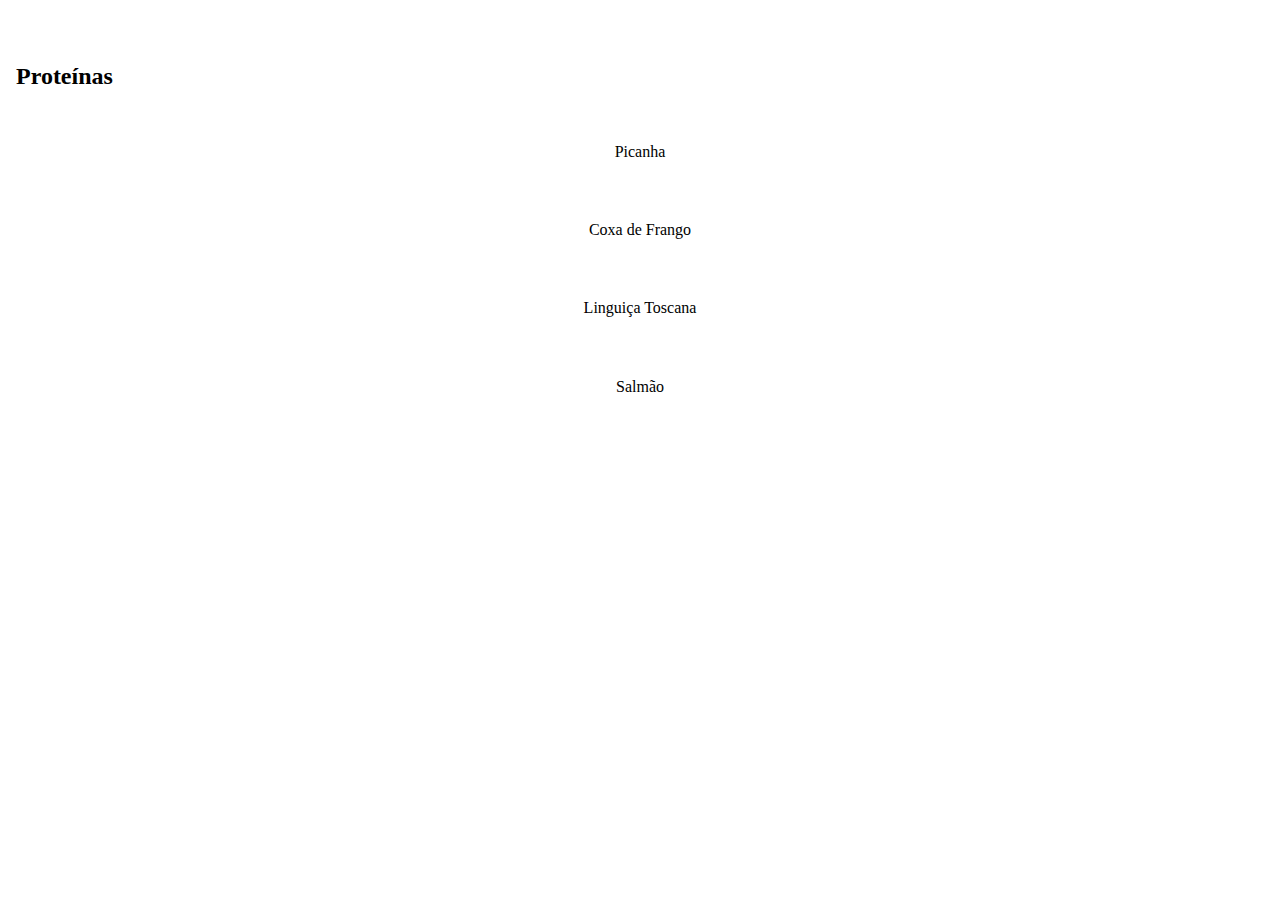
==== adicionar.html @ 7fdd82b9 "telas feitas sem hlinks e imagens" ====
<!DOCTYPE html>
<html lang="pt-br">

<head>
    <meta charset="UTF-8">
    <meta http-equiv="X-UA-Compatible" content="IE=edge">
    <meta name="viewport" content="width=device-width, initial-scale=1.0">

    <link rel="stylesheet" href="https://fonts.googleapis.com/icon?family=Material+Icons">

    <link rel="stylesheet" href="assets/css/reset.css">
    <link rel="stylesheet" href="assets/css/adicionar.css">

    <title>Adicionar</title>

</head>

<body>
    <header>
        <img class="voltar" src="https://via.placeholder.com/32" alt="">
        <img class="redondo" src="https://via.placeholder.com/32" alt="">
    </header>


    <main>
        <ul class="linha">
            <h1 class="secao">Proteínas</h1>
        </ul>
        <ul class="lista">
            <li class="cozinha">
                <ul class="linha">
                    <li>
                        <img class="comida" src="https://via.placeholder.com/32" alt="">
                    </li>
                    <li class="qtd">Picanha</li>
                    <li class="qtd">
                        <img class="mais" src="https://via.placeholder.com/32" alt="">
                    </li>
                </ul>
                <ul class="linha">
                    <li>
                        <img class="comida" src="https://via.placeholder.com/32" alt="">
                    </li>
                    <li class="qtd">Coxa de Frango</li>
                    <li class="qtd">
                        <img class="mais" src="https://via.placeholder.com/32" alt="">
                    </li>
                </ul>
                <ul class="linha">
                    <li>
                        <img class="comida" src="https://via.placeholder.com/32" alt="">
                    </li>
                    <li class="qtd">Linguiça Toscana</li>
                    <li class="qtd">
                        <img class="mais" src="https://via.placeholder.com/32" alt="">
                    </li>
                </ul>
                <ul class="linha">
                    <li>
                        <img class="comida" src="https://via.placeholder.com/32" alt="">
                    </li>
                    <li class="qtd">Salmão</li>
                    <li class="qtd">
                        <img class="mais" src="https://via.placeholder.com/32" alt="">
                    </li>
                </ul>
            </li>

        </ul>
    </main>
</body>

</html>
---- assets/css/adicionar.css ----
html,
body {
    height: 100%;
    width: 100%;
}

main {
    margin: 1rem;
}

.coluna {
    display: flex;
    flex-direction: column;
}

.linha {
    display: flex;
    flex-direction: row;
    justify-content: space-between;
    margin-top: 1rem;
}

.secao {
    margin-top: 2rem;
    width: 60%;
    margin-bottom: 0.5rem;
    font-weight: bold;
    font-size: x-large;
}

.cozinha {
    width: 100%;
    padding: 0.3rem;
}

.receitas {
    display: flex;
    flex-direction: column;
    justify-content: space-between;
    margin-top: 3rem;
    width: 100%;
    padding: 0.3rem;
    border: solid black 1px;
    border-radius: 0.5rem;
}

.topico {
    font-weight: bold;
    width: 100%;
    display: flex;
    flex-direction: row;
    justify-content: space-between;
    font-size: large;
}

.qtd {
    margin-top: 1.7rem;
    align-items: flex-end;
}

.lista {
    display: flex;
    width: 100%;
    flex-wrap: wrap;
    align-items: center;
}

.voltar {
    position: relative;
    margin-left: 0.5rem;
    margin-top: 0.5rem;
}


.redondo {
    position: relative;
    left: 33%;
    width: 15%;
    top: 1rem;
}

.foto {
    margin-left: 0.5rem;
    margin-right: 0.5rem;
    width: 6rem;
}

.legenda {
    margin-top: 0.15rem;
    text-align: center;
}

.comida {
    width: 5rem;
    margin-bottom: 2rem;
}

.titulo {
    font-size: large;
    font-weight: bold;
}

.margem {
    margin-left: 4.5rem;
}

.mais {
    width: 2.5rem;
    margin-bottom: 2rem;
}

.menos {
    width: 2.5rem;
    margin-bottom: 2rem;
}

.grama {
    margin-top: 2.3rem;
    font-size: large;
}

.contorno {
    display: flex;
    flex-direction: row;
    justify-content: space-around;
    margin-top: 1rem;
    border: 1px solid black;
}
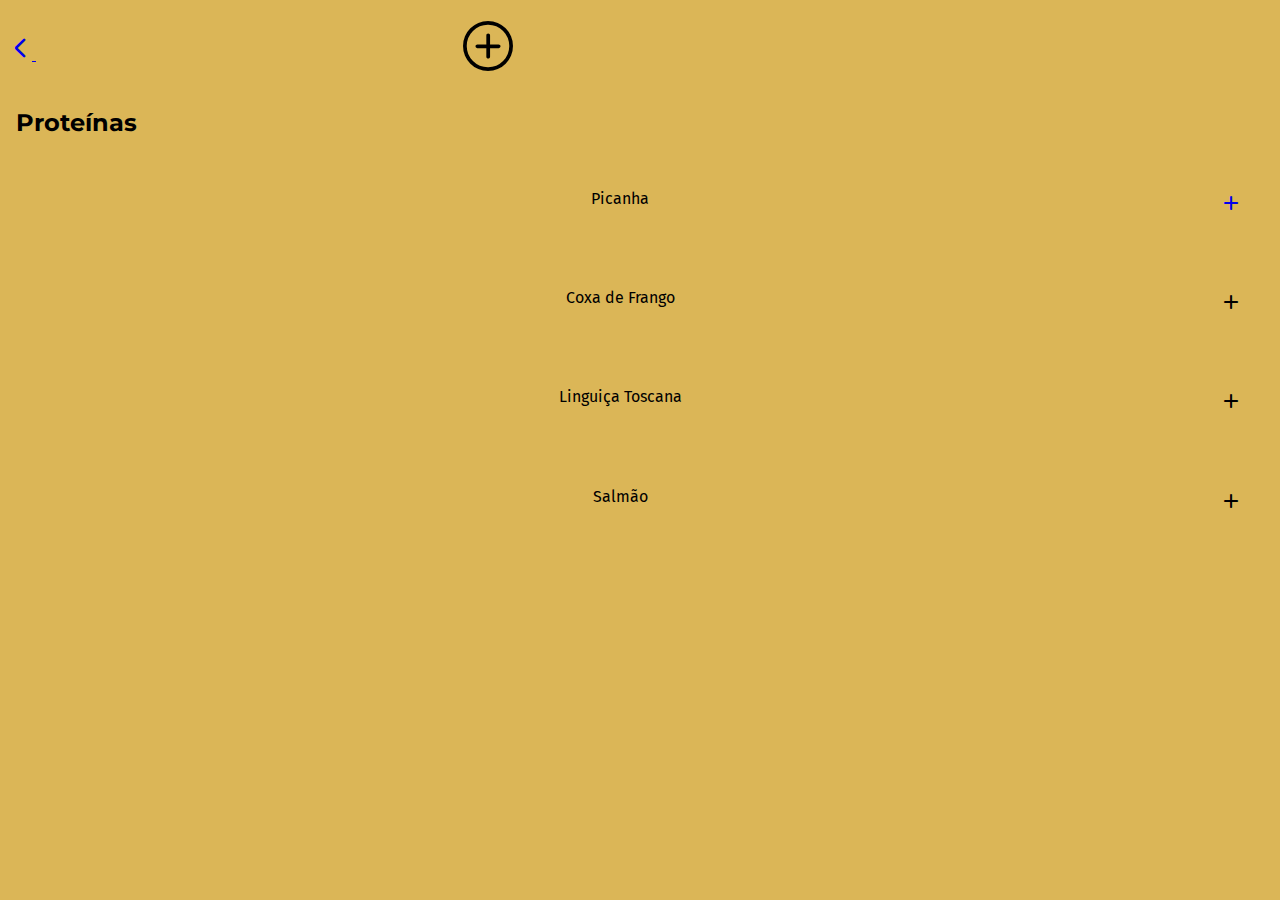
==== commit 0b1dcbb2: "fonte" ====
--- a/adicionar.html
+++ b/adicionar.html
@@ -8,6 +8,14 @@
 
     <link rel="stylesheet" href="https://fonts.googleapis.com/icon?family=Material+Icons">
 
+    <link rel="stylesheet"
+        href="https://fonts.googleapis.com/css2?family=Material+Symbols+Rounded:opsz,wght,FILL,GRAD@20..48,100..700,0..1,-50..200" />
+    <link rel="preconnect" href="https://fonts.googleapis.com">
+    <link rel="preconnect" href="https://fonts.gstatic.com" crossorigin>
+    <link href="https://fonts.googleapis.com/css2?family=Montserrat:wght@600&display=swap" rel="stylesheet">
+    <link rel="preconnect" href="https://fonts.googleapis.com">
+    <link rel="preconnect" href="https://fonts.gstatic.com" crossorigin>
+    <link href="https://fonts.googleapis.com/css2?family=Fira+Sans:wght@500&display=swap" rel="stylesheet">
     <link rel="stylesheet" href="assets/css/reset.css">
     <link rel="stylesheet" href="assets/css/adicionar.css">
 
@@ -17,51 +25,57 @@
 
 <body>
     <header>
-        <img class="voltar" src="https://via.placeholder.com/32" alt="">
-        <img class="redondo" src="https://via.placeholder.com/32" alt="">
+        <a href="buscaprodutos.html">
+        <i class="material-symbols-rounded voltar">arrow_back_ios_new</i>
+        </a>
+        <i class="material-symbols-rounded redondo" style="font-size:60px;">add_circle</i>
     </header>
 
 
     <main>
         <ul class="linha">
-            <h1 class="secao">Proteínas</h1>
+            <li class="secao">Proteínas</li>
         </ul>
         <ul class="lista">
             <li class="cozinha">
                 <ul class="linha">
                     <li>
-                        <img class="comida" src="https://via.placeholder.com/32" alt="">
+                        <img class="comida" src="img/meat.png" alt="">
                     </li>
                     <li class="qtd">Picanha</li>
+                    
                     <li class="qtd">
-                        <img class="mais" src="https://via.placeholder.com/32" alt="">
+                        <a href="adicionar2.html">
+                        <i class="material-symbols-rounded mais">add</i>
+                        </a>
+                    </li>
+                    
+                </ul>
+                <ul class="linha">
+                    <li>
+                        <img class="comida" src="img/chicken.png" alt="">
+                    </li>
+                    <li class="qtd">Coxa de Frango</li>
+                    <li class="qtd">
+                        <i class="material-symbols-rounded mais">add</i>
                     </li>
                 </ul>
                 <ul class="linha">
                     <li>
-                        <img class="comida" src="https://via.placeholder.com/32" alt="">
+                        <img class="comida" src="img/sausage.png" alt="">
                     </li>
-                    <li class="qtd">Coxa de Frango</li>
+                    <li class="qtd">Linguiça Toscana</li>
                     <li class="qtd">
-                        <img class="mais" src="https://via.placeholder.com/32" alt="">
+                        <i class="material-symbols-rounded mais">add</i>
                     </li>
                 </ul>
                 <ul class="linha">
                     <li>
-                        <img class="comida" src="https://via.placeholder.com/32" alt="">
-                    </li>
-                    <li class="qtd">Linguiça Toscana</li>
-                    <li class="qtd">
-                        <img class="mais" src="https://via.placeholder.com/32" alt="">
-                    </li>
-                </ul>
-                <ul class="linha">
-                    <li>
-                        <img class="comida" src="https://via.placeholder.com/32" alt="">
+                        <img class="comida" src="img/salmon.png" alt="">
                     </li>
                     <li class="qtd">Salmão</li>
                     <li class="qtd">
-                        <img class="mais" src="https://via.placeholder.com/32" alt="">
+                        <i class="material-symbols-rounded mais">add</i>
                     </li>
                 </ul>
             </li>
--- a/assets/css/adicionar.css
+++ b/assets/css/adicionar.css
@@ -2,6 +2,7 @@
 body {
     height: 100%;
     width: 100%;
+    background-color: #DBB657;
 }
 
 main {
@@ -26,6 +27,7 @@
     margin-bottom: 0.5rem;
     font-weight: bold;
     font-size: x-large;
+    font-family: 'Montserrat', sans-serif;
 }
 
 .cozinha {
@@ -40,7 +42,7 @@
     margin-top: 3rem;
     width: 100%;
     padding: 0.3rem;
-    border: solid black 1px;
+    border: solid #96553f 0.1rem;
     border-radius: 0.5rem;
 }
 
@@ -56,6 +58,7 @@
 .qtd {
     margin-top: 1.7rem;
     align-items: flex-end;
+    font-family: 'Fira Sans', sans-serif;
 }
 
 .lista {
@@ -117,6 +120,7 @@
 .grama {
     margin-top: 2.3rem;
     font-size: large;
+    font-family: 'Fira Sans', sans-serif;
 }
 
 .contorno {
@@ -124,5 +128,11 @@
     flex-direction: row;
     justify-content: space-around;
     margin-top: 1rem;
-    border: 1px solid black;
+    border:  solid #96553f 0.1rem;
+    border-radius: 1rem;
+    background-color: white;
+}
+
+.verde{
+    color: #90A375;
 }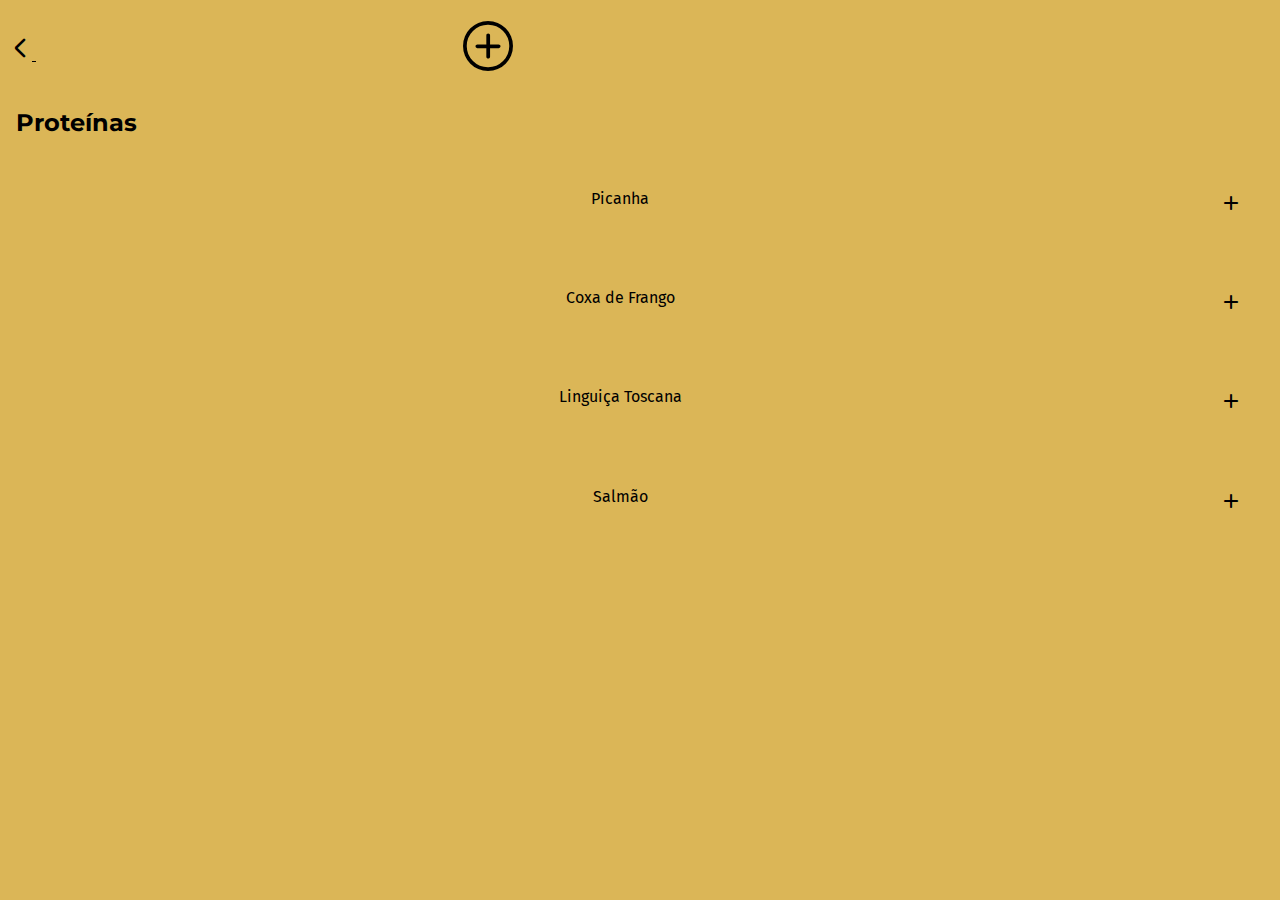
==== commit a06cb9ac: "ajustes dos defeitos" ====
--- a/adicionar.html
+++ b/adicionar.html
@@ -25,7 +25,7 @@
 
 <body>
     <header>
-        <a href="buscaprodutos.html">
+        <a class="preto" href="buscaprodutos.html">
         <i class="material-symbols-rounded voltar">arrow_back_ios_new</i>
         </a>
         <i class="material-symbols-rounded redondo" style="font-size:60px;">add_circle</i>
@@ -45,7 +45,7 @@
                     <li class="qtd">Picanha</li>
                     
                     <li class="qtd">
-                        <a href="adicionar2.html">
+                        <a class="preto" href="adicionar2.html">
                         <i class="material-symbols-rounded mais">add</i>
                         </a>
                     </li>
--- a/assets/css/adicionar.css
+++ b/assets/css/adicionar.css
@@ -135,4 +135,8 @@
 
 .verde{
     color: #90A375;
+}
+
+.preto{
+    color: black;
 }